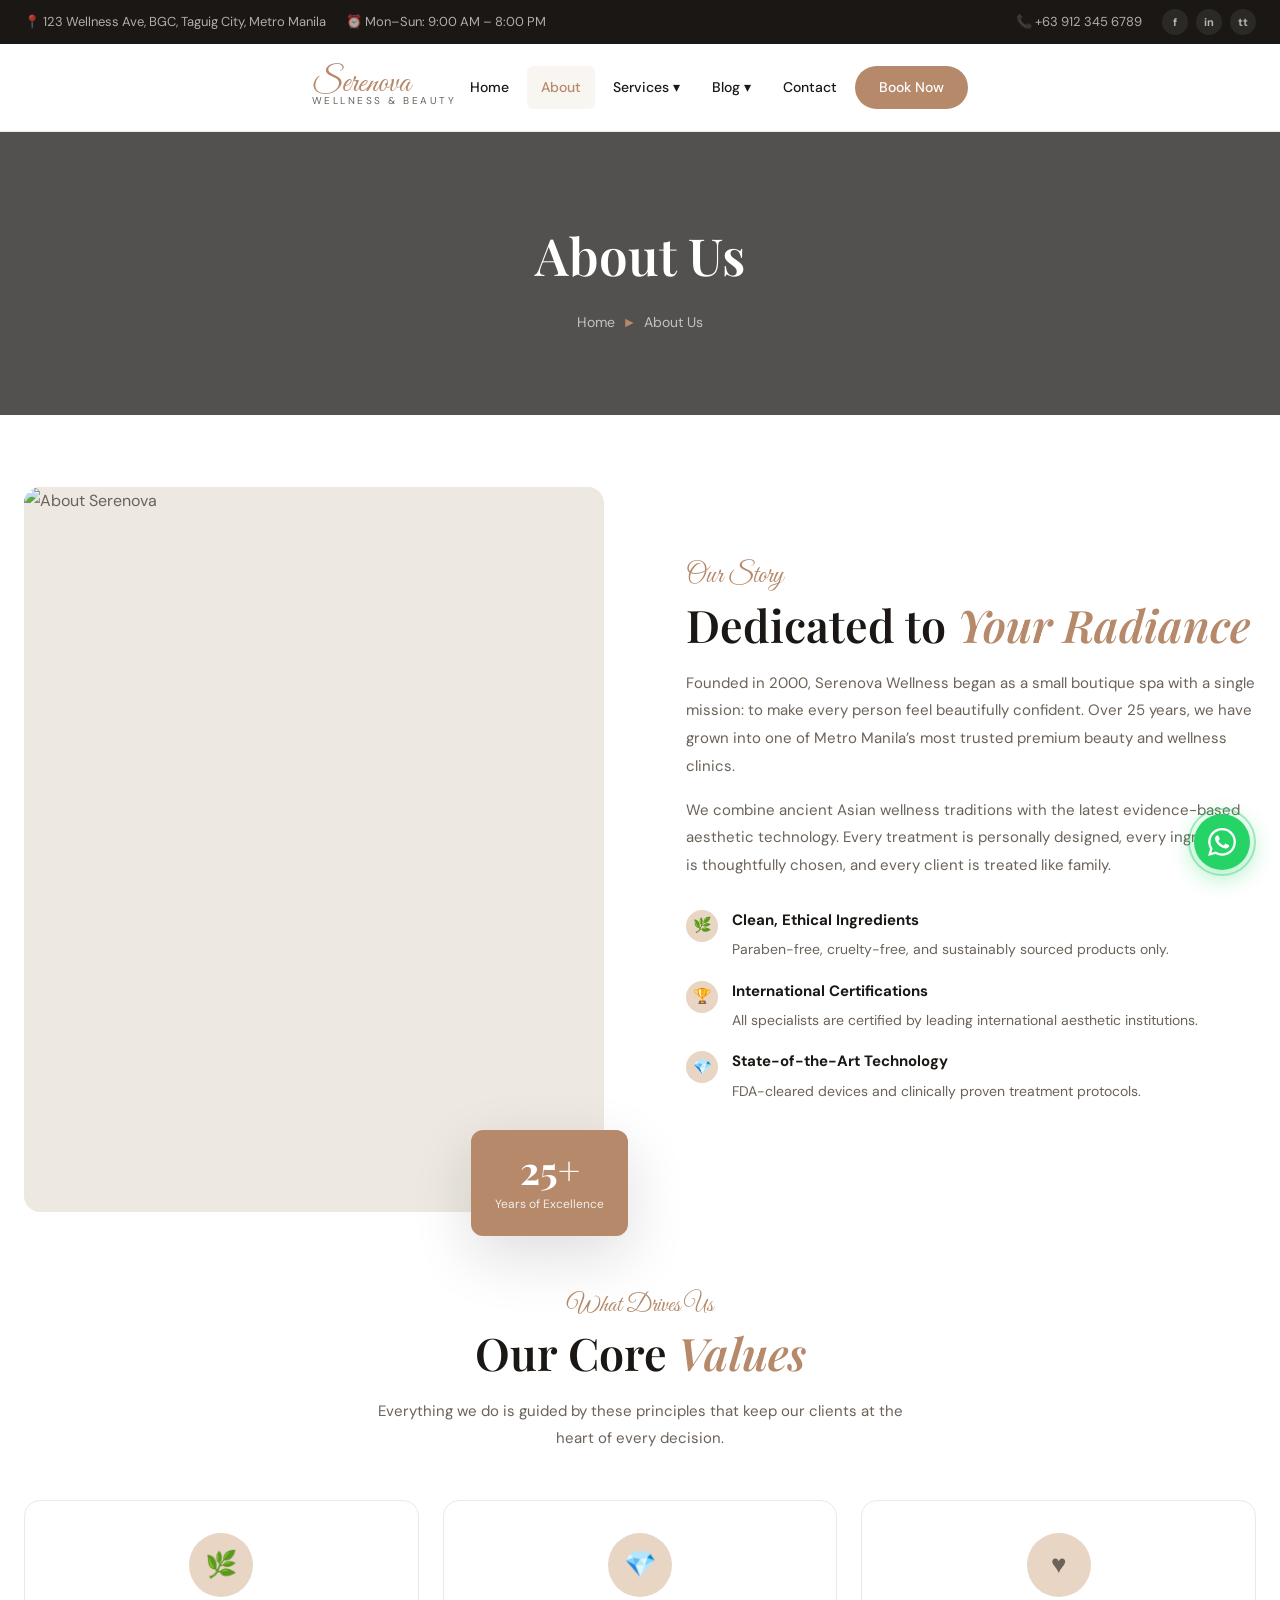
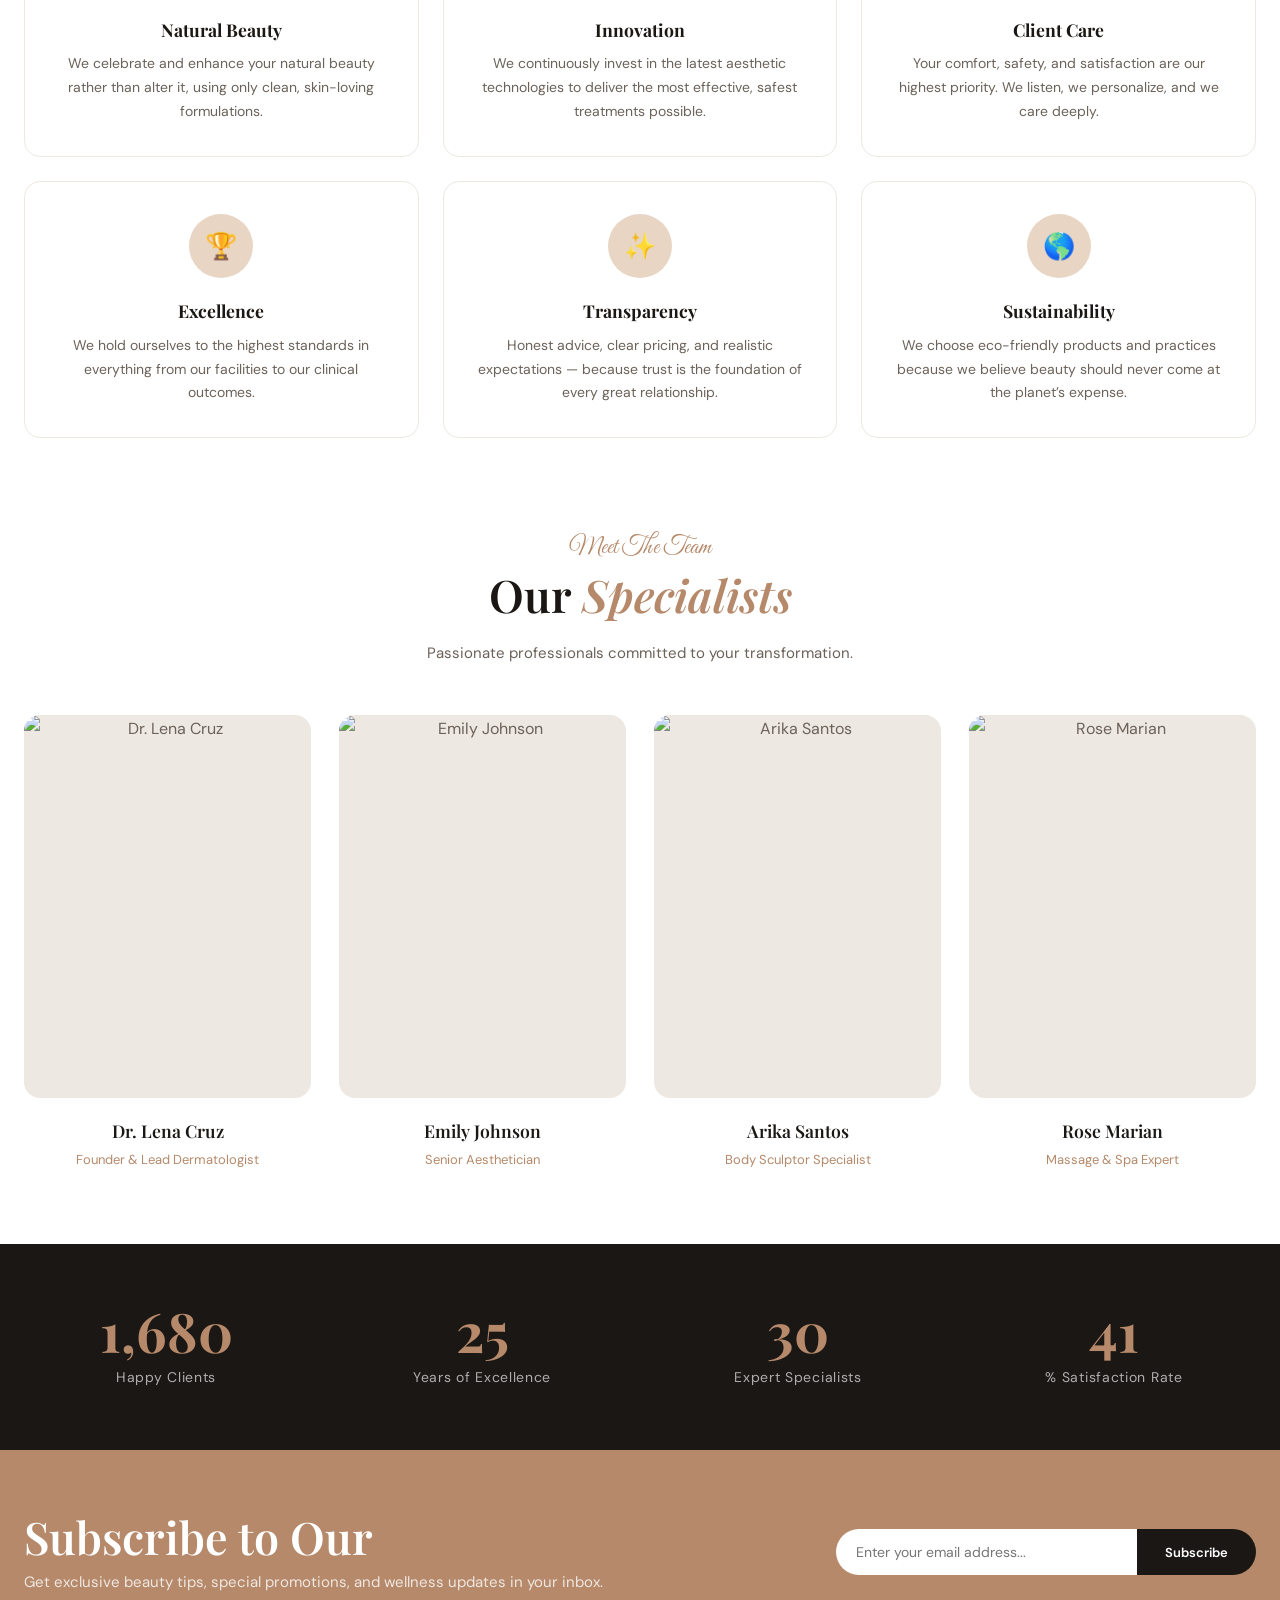
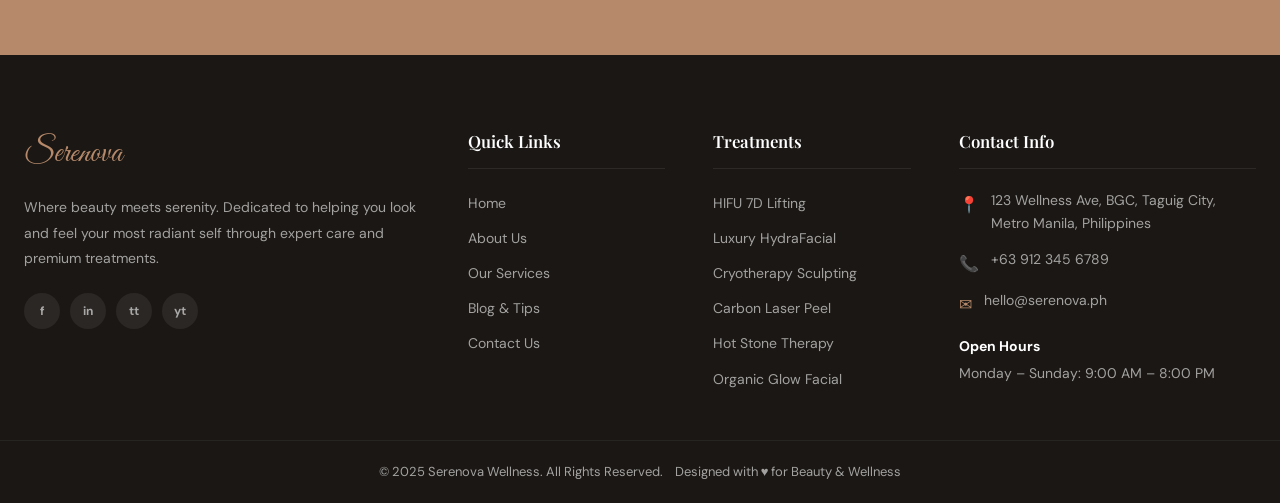
==== about.html @ 09bc7b09 "Initial website upload" ====
<!DOCTYPE html>
<html lang="en">
<head>
  <meta charset="UTF-8" />
  <meta name="viewport" content="width=device-width, initial-scale=1.0" />
  <title>About Us &mdash; Serenova Wellness</title>
  <link rel="stylesheet" href="style.css" />
</head>
<body>

  <!-- TOP BAR -->
  <div class="top-bar">
    <div class="container">
      <div class="top-bar-left">
        <span>&#128205; 123 Wellness Ave, BGC, Taguig City, Metro Manila</span>
        <span>&#9200; Mon&ndash;Sun: 9:00 AM &ndash; 8:00 PM</span>
      </div>
      <div class="top-bar-right">
        <a href="tel:+639123456789">&#128222; +63 912 345 6789</a>
        <div class="top-bar-social">
          <a href="#" aria-label="Facebook">f</a>
          <a href="#" aria-label="Instagram">in</a>
          <a href="#" aria-label="TikTok">tt</a>
        </div>
      </div>
    </div>
  </div>

  <!-- NAVBAR -->
  <nav class="navbar" id="navbar">
    <div class="container">
      <div class="nav-inner">
        <a href="index.html" class="nav-logo">
          <span class="logo-script">Serenova</span>
          <span class="logo-sub">Wellness &amp; Beauty</span>
        </a>
        <ul class="nav-menu" id="navMenu">
          <li class="nav-item"><a href="index.html" class="nav-link">Home</a></li>
          <li class="nav-item"><a href="about.html" class="nav-link active">About</a></li>
          <li class="nav-item">
            <a href="services.html" class="nav-link">Services &#9662;</a>
            <div class="dropdown">
              <a href="services.html">All Services</a>
              <a href="service-details.html">Service Detail</a>
            </div>
          </li>
          <li class="nav-item">
            <a href="blog.html" class="nav-link">Blog &#9662;</a>
            <div class="dropdown">
              <a href="blog.html">Blog Listing</a>
              <a href="blog-details.html">Blog Detail</a>
            </div>
          </li>
          <li class="nav-item"><a href="contact.html" class="nav-link">Contact</a></li>
          <li class="nav-item"><a href="contact.html" class="nav-link nav-book">Book Now</a></li>
        </ul>
        <button class="nav-toggle" id="navToggle" aria-label="Toggle menu">
          <span></span><span></span><span></span>
        </button>
      </div>
    </div>
  </nav>

  <!-- PAGE HERO -->
  <section class="page-hero">
    <div class="page-hero-bg" style="background-image:url('https://images.unsplash.com/photo-1600334089648-b0d9d3028eb2?w=1600&q=80&fit=crop')"></div>
    <div class="page-hero-overlay"></div>
    <div class="container">
      <div class="page-hero-content">
        <h1>About Us</h1>
        <nav class="breadcrumb" aria-label="breadcrumb">
          <a href="index.html">Home</a>
          <span class="sep">&#9658;</span>
          <span>About Us</span>
        </nav>
      </div>
    </div>
  </section>
  <section class="about-page">
    <div class="container">
      <!-- Intro Grid -->
      <div class="about-page-grid reveal">
        <div class="about-img-wrap reveal-left">
          <div class="about-img-main">
            <img src="https://images.unsplash.com/photo-1616394584738-fc6e612e71b9?w=700&q=85&fit=crop" alt="About Serenova" loading="lazy" />
          </div>
          <div class="about-badge"><span class="num">25+</span><span class="lbl">Years of Excellence</span></div>
        </div>
        <div class="about-text reveal-right">
          <span class="tag">Our Story</span>
          <h2 class="section-title">Dedicated to <em>Your Radiance</em></h2>
          <p style="font-size:15px;color:var(--mid);line-height:1.85;margin-bottom:16px;">Founded in 2000, Serenova Wellness began as a small boutique spa with a single mission: to make every person feel beautifully confident. Over 25 years, we have grown into one of Metro Manila&rsquo;s most trusted premium beauty and wellness clinics.</p>
          <p style="font-size:15px;color:var(--mid);line-height:1.85;margin-bottom:28px;">We combine ancient Asian wellness traditions with the latest evidence-based aesthetic technology. Every treatment is personally designed, every ingredient is thoughtfully chosen, and every client is treated like family.</p>
          <div class="about-features">
            <div class="about-feat"><div class="feat-dot">&#127807;</div><div class="feat-text"><strong>Clean, Ethical Ingredients</strong><span>Paraben-free, cruelty-free, and sustainably sourced products only.</span></div></div>
            <div class="about-feat"><div class="feat-dot">&#127942;</div><div class="feat-text"><strong>International Certifications</strong><span>All specialists are certified by leading international aesthetic institutions.</span></div></div>
            <div class="about-feat"><div class="feat-dot">&#128142;</div><div class="feat-text"><strong>State-of-the-Art Technology</strong><span>FDA-cleared devices and clinically proven treatment protocols.</span></div></div>
          </div>
        </div>
      </div>

      <!-- Values Section -->
      <div style="margin-top:80px;" class="text-center reveal">
        <span class="tag">What Drives Us</span>
        <h2 class="section-title">Our Core <em>Values</em></h2>
        <p class="section-sub" style="margin:0 auto 48px;">Everything we do is guided by these principles that keep our clients at the heart of every decision.</p>
      </div>
      <div class="value-grid">
        <div class="value-card reveal delay-1">
          <div class="value-icon-wrap">&#127807;</div>
          <h3>Natural Beauty</h3>
          <p>We celebrate and enhance your natural beauty rather than alter it, using only clean, skin-loving formulations.</p>
        </div>
        <div class="value-card reveal delay-2">
          <div class="value-icon-wrap">&#128142;</div>
          <h3>Innovation</h3>
          <p>We continuously invest in the latest aesthetic technologies to deliver the most effective, safest treatments possible.</p>
        </div>
        <div class="value-card reveal delay-3">
          <div class="value-icon-wrap">&#9829;</div>
          <h3>Client Care</h3>
          <p>Your comfort, safety, and satisfaction are our highest priority. We listen, we personalize, and we care deeply.</p>
        </div>
        <div class="value-card reveal delay-1">
          <div class="value-icon-wrap">&#127942;</div>
          <h3>Excellence</h3>
          <p>We hold ourselves to the highest standards in everything from our facilities to our clinical outcomes.</p>
        </div>
        <div class="value-card reveal delay-2">
          <div class="value-icon-wrap">&#10024;</div>
          <h3>Transparency</h3>
          <p>Honest advice, clear pricing, and realistic expectations &mdash; because trust is the foundation of every great relationship.</p>
        </div>
        <div class="value-card reveal delay-3">
          <div class="value-icon-wrap">&#127758;</div>
          <h3>Sustainability</h3>
          <p>We choose eco-friendly products and practices because we believe beauty should never come at the planet&rsquo;s expense.</p>
        </div>
      </div>

      <!-- Team -->
      <div style="margin-top:96px;" class="text-center reveal">
        <span class="tag">Meet The Team</span>
        <h2 class="section-title">Our <em>Specialists</em></h2>
        <p class="section-sub" style="margin:0 auto 48px;">Passionate professionals committed to your transformation.</p>
      </div>
      <div class="team-grid">
        <div class="team-card reveal delay-1">
          <div class="team-img"><img src="https://images.unsplash.com/photo-1559839734-2b71ea197ec2?w=400&q=80&fit=crop&crop=face" alt="Dr. Lena Cruz" loading="lazy" /><div class="team-social"><a href="#">f</a><a href="#">in</a><a href="#">ig</a></div></div>
          <div class="team-name">Dr. Lena Cruz</div><div class="team-role">Founder &amp; Lead Dermatologist</div>
        </div>
        <div class="team-card reveal delay-2">
          <div class="team-img"><img src="https://images.unsplash.com/photo-1614608682850-e0d6ed316d47?w=400&q=80&fit=crop&crop=face" alt="Emily Johnson" loading="lazy" /><div class="team-social"><a href="#">f</a><a href="#">in</a><a href="#">ig</a></div></div>
          <div class="team-name">Emily Johnson</div><div class="team-role">Senior Aesthetician</div>
        </div>
        <div class="team-card reveal delay-3">
          <div class="team-img"><img src="https://images.unsplash.com/photo-1573496359142-b8d87734a5a2?w=400&q=80&fit=crop&crop=face" alt="Arika Santos" loading="lazy" /><div class="team-social"><a href="#">f</a><a href="#">in</a><a href="#">ig</a></div></div>
          <div class="team-name">Arika Santos</div><div class="team-role">Body Sculptor Specialist</div>
        </div>
        <div class="team-card reveal delay-4">
          <div class="team-img"><img src="https://images.unsplash.com/photo-1607746882042-944635dfe10e?w=400&q=80&fit=crop&crop=face" alt="Rose Marian" loading="lazy" /><div class="team-social"><a href="#">f</a><a href="#">in</a><a href="#">ig</a></div></div>
          <div class="team-name">Rose Marian</div><div class="team-role">Massage &amp; Spa Expert</div>
        </div>
      </div>
    </div>
  </section>

  <!-- STATS -->
  <section class="stats-section">
    <div class="container">
      <div class="stats-grid">
        <div class="stat-item reveal delay-1"><div class="stat-num" data-target="5000">0</div><div class="stat-label">Happy Clients</div></div>
        <div class="stat-item reveal delay-2"><div class="stat-num" data-target="25">0</div><div class="stat-label">Years of Excellence</div></div>
        <div class="stat-item reveal delay-3"><div class="stat-num" data-target="30">0</div><div class="stat-label">Expert Specialists</div></div>
        <div class="stat-item reveal delay-4"><div class="stat-num" data-target="98">0</div><div class="stat-label">% Satisfaction Rate</div></div>
      </div>
    </div>
  </section>

  <!-- NEWSLETTER -->
  <section class="newsletter-section">
    <div class="container">
      <div class="newsletter-inner">
        <div class="newsletter-text reveal-left">
          <h2 class="section-title">Subscribe to Our <em>Newsletter</em></h2>
          <p>Get exclusive beauty tips, special promotions, and wellness updates in your inbox.</p>
        </div>
        <form class="newsletter-form" onsubmit="event.preventDefault();this.innerHTML='<p style=color:#fff;font-weight:600>&#10003; Thank you for subscribing!</p>'">
          <input type="email" placeholder="Enter your email address..." required />
          <button type="submit">Subscribe</button>
        </form>
      </div>
    </div>
  </section>

  <!-- FOOTER -->
  <footer class="footer">
    <div class="footer-top">
      <div class="container">
        <div class="footer-grid">
          <div class="footer-brand">
            <span class="logo-script">Serenova</span>
            <p>Where beauty meets serenity. Dedicated to helping you look and feel your most radiant self through expert care and premium treatments.</p>
            <div class="footer-social">
              <a href="#" aria-label="Facebook">f</a>
              <a href="#" aria-label="Instagram">in</a>
              <a href="#" aria-label="TikTok">tt</a>
              <a href="#" aria-label="YouTube">yt</a>
            </div>
          </div>
          <div class="footer-col">
            <h4>Quick Links</h4>
            <ul class="footer-links">
              <li><a href="index.html">Home</a></li>
              <li><a href="about.html">About Us</a></li>
              <li><a href="services.html">Our Services</a></li>
              <li><a href="blog.html">Blog &amp; Tips</a></li>
              <li><a href="contact.html">Contact Us</a></li>
            </ul>
          </div>
          <div class="footer-col">
            <h4>Treatments</h4>
            <ul class="footer-links">
              <li><a href="service-details.html">HIFU 7D Lifting</a></li>
              <li><a href="service-details.html">Luxury HydraFacial</a></li>
              <li><a href="service-details.html">Cryotherapy Sculpting</a></li>
              <li><a href="service-details.html">Carbon Laser Peel</a></li>
              <li><a href="service-details.html">Hot Stone Therapy</a></li>
              <li><a href="service-details.html">Organic Glow Facial</a></li>
            </ul>
          </div>
          <div class="footer-col">
            <h4>Contact Info</h4>
            <div class="footer-contact">
              <div class="footer-contact-item">
                <span class="footer-contact-icon">&#128205;</span>
                <span>123 Wellness Ave, BGC, Taguig City, Metro Manila, Philippines</span>
              </div>
              <div class="footer-contact-item">
                <span class="footer-contact-icon">&#128222;</span>
                <a href="tel:+639123456789">+63 912 345 6789</a>
              </div>
              <div class="footer-contact-item">
                <span class="footer-contact-icon">&#9993;</span>
                <a href="mailto:hello@serenova.ph">hello@serenova.ph</a>
              </div>
            </div>
            <div class="footer-hours">
              <strong>Open Hours</strong>
              Monday &ndash; Sunday: 9:00 AM &ndash; 8:00 PM
            </div>
          </div>
        </div>
      </div>
    </div>
    <div class="footer-bottom">
      <div class="container" style="display:flex;align-items:center;justify-content:space-between;flex-wrap:wrap;gap:12px;">
        <span>&copy; 2025 Serenova Wellness. All Rights Reserved.</span>
        <span>Designed with &#9829; for Beauty &amp; Wellness</span>
      </div>
    </div>
  </footer>

  <!-- WHATSAPP FLOATING BUTTON -->
  <a href="https://wa.me/639123456789?text=Hi!%20I'd%20like%20to%20book%20a%20consultation%20at%20Serenova%20Wellness." class="wa-float" target="_blank" rel="noopener noreferrer" aria-label="Chat on WhatsApp">
    <svg viewBox="0 0 24 24" xmlns="http://www.w3.org/2000/svg">
      <path d="M17.472 14.382c-.297-.149-1.758-.867-2.03-.967-.273-.099-.471-.148-.67.15-.197.297-.767.966-.94 1.164-.173.199-.347.223-.644.075-.297-.15-1.255-.463-2.39-1.475-.883-.788-1.48-1.761-1.653-2.059-.173-.297-.018-.458.13-.606.134-.133.298-.347.446-.52.149-.174.198-.298.298-.497.099-.198.05-.371-.025-.52-.075-.149-.669-1.612-.916-2.207-.242-.579-.487-.5-.669-.51-.173-.008-.371-.01-.57-.01-.198 0-.52.074-.792.372-.272.297-1.04 1.016-1.04 2.479 0 1.462 1.065 2.875 1.213 3.074.149.198 2.096 3.2 5.077 4.487.709.306 1.262.489 1.694.625.712.227 1.36.195 1.871.118.571-.085 1.758-.719 2.006-1.413.248-.694.248-1.289.173-1.413-.074-.124-.272-.198-.57-.347m-5.421 7.403h-.004a9.87 9.87 0 01-5.031-1.378l-.361-.214-3.741.982.998-3.648-.235-.374a9.86 9.86 0 01-1.51-5.26c.001-5.45 4.436-9.884 9.888-9.884 2.64 0 5.122 1.03 6.988 2.898a9.825 9.825 0 012.893 6.994c-.003 5.45-4.437 9.884-9.885 9.884m8.413-18.297A11.815 11.815 0 0012.05 0C5.495 0 .16 5.335.157 11.892c0 2.096.547 4.142 1.588 5.945L.057 24l6.305-1.654a11.882 11.882 0 005.683 1.448h.005c6.554 0 11.89-5.335 11.893-11.893a11.821 11.821 0 00-3.48-8.413z"/>
    </svg>
    <span class="wa-tooltip">Chat on WhatsApp!</span>
  </a>

  <script src="script.js"></script>
</body>
</html>
---- style.css ----
/* ================================================================
   SERENOVA WELLNESS — Main Stylesheet
   style.css | All Pages
   ================================================================ */

/* ---- Google Fonts ---- */
@import url('https://fonts.googleapis.com/css2?family=Playfair+Display:ital,wght@0,400;0,500;0,600;0,700;1,400;1,500&family=DM+Sans:wght@300;400;500;600&family=Great+Vibes&display=swap');

/* ================================================================
   CSS CUSTOM PROPERTIES
   ================================================================ */
:root {
  --primary:      #b5896a;
  --primary-dark: #9a6e51;
  --primary-light:#e8d5c4;
  --accent:       #7c9e8a;
  --accent-light: #d2e4da;
  --dark:         #1a1714;
  --dark-2:       #2e2824;
  --mid:          #6b6259;
  --light:        #f9f6f2;
  --white:        #ffffff;
  --border:       #ede8e2;
  --font-display: 'Playfair Display', Georgia, serif;
  --font-script:  'Great Vibes', cursive;
  --font-body:    'DM Sans', sans-serif;
  --transition:   0.38s cubic-bezier(0.4,0,0.2,1);
  --shadow-sm:    0 2px 12px rgba(26,23,20,0.07);
  --shadow-md:    0 8px 32px rgba(26,23,20,0.10);
  --shadow-lg:    0 20px 60px rgba(26,23,20,0.14);
  --radius:       10px;
  --container:    1300px;
  --nav-h:        88px;
}

/* ================================================================ RESET */
*, *::before, *::after { box-sizing: border-box; margin: 0; padding: 0; }
html { scroll-behavior: smooth; font-size: 16px; -webkit-font-smoothing: antialiased; }
body { font-family: var(--font-body); background: var(--white); color: var(--mid); line-height: 1.7; overflow-x: hidden; }
img  { max-width: 100%; height: auto; display: block; }
a    { color: inherit; text-decoration: none; }
ul   { list-style: none; }
button { cursor: pointer; border: none; background: none; font-family: inherit; }
input, textarea, select { font-family: inherit; }

/* ================================================================ UTILITIES */
.container { max-width: var(--container); margin: 0 auto; padding: 0 24px; }
.section    { padding: 96px 0; }
.text-center { text-align: center; }
.text-center .section-sub { margin: 0 auto; }

.tag { display: inline-block; font-family: var(--font-script); font-size: 1.5rem; color: var(--primary); margin-bottom: 8px; line-height: 1; }
.section-title { font-family: var(--font-display); font-size: clamp(1.9rem, 3.5vw, 2.8rem); font-weight: 600; color: var(--dark); line-height: 1.2; margin-bottom: 18px; }
.section-title em { font-style: italic; color: var(--primary); }
.section-sub { font-size: 15px; color: var(--mid); max-width: 540px; line-height: 1.8; }

/* ================================================================ BUTTONS */
.btn { display: inline-flex; align-items: center; gap: 8px; padding: 13px 32px; font-size: 13px; font-weight: 500; letter-spacing: 0.06em; border-radius: 40px; transition: var(--transition); cursor: pointer; white-space: nowrap; border: 2px solid transparent; }
.btn-primary { background: var(--primary); color: var(--white); border-color: var(--primary); }
.btn-primary:hover { background: var(--primary-dark); border-color: var(--primary-dark); transform: translateY(-2px); box-shadow: 0 8px 24px rgba(181,137,106,0.35); }
.btn-outline { background: transparent; color: var(--white); border-color: rgba(255,255,255,0.6); }
.btn-outline:hover { background: rgba(255,255,255,0.15); border-color: var(--white); }
.btn-dark { background: var(--dark); color: var(--white); border-color: var(--dark); }
.btn-dark:hover { background: var(--dark-2); transform: translateY(-2px); box-shadow: var(--shadow-md); }
.btn-accent { background: var(--accent); color: var(--white); border-color: var(--accent); }
.btn-accent:hover { background: #678379; border-color: #678379; transform: translateY(-2px); }
.btn .arrow { font-size: 18px; transition: transform var(--transition); }
.btn:hover .arrow { transform: translateX(4px); }

/* ================================================================ SCROLL REVEAL */
.reveal { opacity: 0; transform: translateY(36px); transition: opacity 0.75s ease, transform 0.75s ease; }
.reveal.visible { opacity: 1; transform: none; }
.reveal-left  { opacity: 0; transform: translateX(-40px); transition: opacity 0.75s ease, transform 0.75s ease; }
.reveal-right { opacity: 0; transform: translateX(40px);  transition: opacity 0.75s ease, transform 0.75s ease; }
.reveal-left.visible, .reveal-right.visible { opacity: 1; transform: none; }
.delay-1 { transition-delay: 0.1s !important; }
.delay-2 { transition-delay: 0.2s !important; }
.delay-3 { transition-delay: 0.3s !important; }
.delay-4 { transition-delay: 0.4s !important; }
.delay-5 { transition-delay: 0.5s !important; }

/* ================================================================ TOP BAR */
.top-bar { background: var(--dark); color: rgba(255,255,255,0.65); font-size: 13px; padding: 9px 0; }
.top-bar .container { max-width: var(--container); margin:0 auto; display: flex; align-items: center; justify-content: space-between; gap: 16px; flex-wrap: wrap; }
.top-bar-left, .top-bar-right { display: flex; align-items: center; gap: 20px; }
.top-bar a { color: rgba(255,255,255,0.65); transition: color 0.2s; }
.top-bar a:hover { color: var(--primary); }
.top-bar-social { display: flex; gap: 8px; }
.top-bar-social a { width: 26px; height: 26px; border-radius: 50%; background: rgba(255,255,255,0.08); display: flex; align-items: center; justify-content: center; font-size: 11px; font-weight: 700; transition: background var(--transition); }
.top-bar-social a:hover { background: var(--primary); color: #fff; }

/* ================================================================ NAVBAR */
.navbar { position: sticky; top: 0; z-index: 999; background: #fff; border-bottom: 1px solid var(--border); height: var(--nav-h); display: flex; align-items: center; transition: box-shadow var(--transition); }
.navbar.scrolled { box-shadow: var(--shadow-md); }
.navbar .container { max-width: var(--container); margin:0 auto; }
.nav-inner { display: flex; align-items: center; justify-content: space-between; width: 100%; }
.nav-logo { display: flex; flex-direction: column; line-height: 1; }
.nav-logo .logo-script { font-family: var(--font-script); font-size: 2rem; color: var(--primary); }
.nav-logo .logo-sub { font-size: 10px; letter-spacing: 0.25em; text-transform: uppercase; color: var(--mid); margin-top: -4px; }
.nav-menu { display: flex; align-items: center; gap: 4px; }
.nav-item { position: relative; }
.nav-link { display: block; padding: 10px 14px; font-size: 14px; font-weight: 500; color: var(--dark); border-radius: 6px; transition: color var(--transition), background var(--transition); white-space: nowrap; }
.nav-link:hover, .nav-link.active { color: var(--primary); background: var(--light); }
.nav-item:hover .dropdown { opacity: 1; visibility: visible; transform: translateY(0); }
.dropdown { position: absolute; top: calc(100% + 8px); left: 0; background: var(--white); border: 1px solid var(--border); border-radius: var(--radius); box-shadow: var(--shadow-lg); min-width: 180px; padding: 8px 0; opacity: 0; visibility: hidden; transform: translateY(12px); transition: var(--transition); z-index: 100; }
.dropdown a { display: block; padding: 9px 20px; font-size: 14px; color: var(--dark); transition: color var(--transition), padding var(--transition); }
.dropdown a:hover { color: var(--primary); padding-left: 26px; }
.nav-book { background: var(--primary) !important; color: var(--white) !important; border-radius: 40px !important; padding: 10px 24px !important; }
.nav-book:hover { background: var(--primary-dark) !important; }
.nav-toggle { display: none; flex-direction: column; gap: 5px; width: 28px; cursor: pointer; }
.nav-toggle span { display: block; height: 2px; background: var(--dark); border-radius: 2px; transition: var(--transition); }
.nav-toggle.open span:nth-child(1) { transform: rotate(45deg) translate(5px,5px); }
.nav-toggle.open span:nth-child(2) { opacity: 0; }
.nav-toggle.open span:nth-child(3) { transform: rotate(-45deg) translate(5px,-5px); }

/* ================================================================ HERO */
.hero { position: relative; overflow: hidden; min-height: 90vh; display: flex; align-items: center; padding: 60px 0; background: var(--light); }
.hero .hero-bg { position: absolute; inset: 0; pointer-events: none; z-index: 1; }
.hero .hero-bg::after { content: ''; position: absolute; inset: 0; background: radial-gradient(circle at center, rgba(255,255,255,0.2), transparent 60%); animation: heroBg 20s linear infinite; pointer-events: none; }
.hero .container { position: relative; z-index: 2; }

.hero-grid { display: grid; grid-template-columns: 1fr 1fr; gap: 80px; align-items: center; }
.hero-img-wrap { position: relative; display: flex; justify-content: center; }
.hero-img { width: 520px; height: 520px; border-radius: 50%; overflow: hidden; box-shadow: var(--shadow-lg); }
.hero-img img { width: 100%; height: 100%; object-fit: cover; transition: transform 0.7s ease; }
.hero-img:hover img { transform: scale(1.05); }
.hero-content { position: relative; z-index: 3; }
.hero-tag { font-family: var(--font-script); font-size: 1.8rem; color: var(--primary); display: block; margin-bottom: 12px; opacity: 0; animation: fadeUp 1s 0.4s forwards; }
.hero-title { font-family: var(--font-display); font-size: clamp(2.2rem, 5vw, 3.6rem); font-weight: 600; color: var(--dark); line-height: 1.1; margin-bottom: 22px; }
.hero-title em { font-style: italic; color: var(--primary); }
.hero-sub { font-size: 16px; color: var(--mid); margin-bottom: 40px; font-weight: 300; line-height: 1.8; opacity: 0; animation: fadeUp 1s 0.8s forwards; }
.hero-actions { display: flex; gap: 14px; flex-wrap: wrap; opacity: 0; animation: fadeUp 1s 1s forwards; }
@keyframes heroBg { 0%,100% { transform: scale(1) rotate(0deg); } 50% { transform: scale(1.05) rotate(180deg); } }
.hero-dots { display: none; }
.hero-dot { display: none; }
.hero-slide { display: none; }
.hero-overlay { display: none; }
.hero-strip { background: var(--dark); padding: 20px 0; }
.hero-strip .container { display: flex; align-items: center; justify-content: space-around; flex-wrap: wrap; gap: 16px; }
.strip-item { display: flex; align-items: center; gap: 12px; color: rgba(255,255,255,0.80); font-size: 14px; font-weight: 500; }
.strip-icon { width: 42px; height: 42px; border-radius: 50%; border: 1px solid rgba(255,255,255,0.2); display: flex; align-items: center; justify-content: center; font-size: 18px; flex-shrink: 0; }
@keyframes fadeUp { from { opacity: 0; transform: translateY(30px); } to { opacity: 1; transform: translateY(0); } }

/* Hero responsive and animations */
@media (max-width: 1024px) {
  .hero-grid { grid-template-columns: 1fr; gap: 40px; }
  .hero-img { width: 400px; height: 400px; }
}
@media (max-width: 768px) {
  .hero { min-height: auto; padding: 40px 0; }
  .hero-grid { grid-template-columns: 1fr; gap: 30px; }
  .hero-img { width: 300px; height: 300px; }
  .hero-title { font-size: clamp(1.8rem, 4vw, 2.4rem); }
  .hero-sub { font-size: 14px; }
}

/* ------------------------------------------------
   Section background subtle movement animation
   ------------------------------------------------ */
.section { position: relative; }
.section::before {
  content: '';
  position: absolute;
  inset: 0;
  background: radial-gradient(circle at 20% 20%, var(--accent-light) 0%, transparent 60%);
  opacity: 0.15;
  pointer-events: none;
  animation: bgMove 25s linear infinite;
  z-index: -1;
}
@keyframes bgMove {
  0%,100% { transform: translate(0,0); }
  50% { transform: translate(30px,40px); }
}

/* ------------------------------------------------
   HERO HEADLINES ANIMATION
   ------------------------------------------------ */
.hero-title span { display:inline-block; opacity:0; transform: translateY(20px); }
@keyframes slideUp { 0% { opacity:0; transform: translateY(20px); } 100% { opacity:1; transform: translateY(0); } }
.hero-title span.slide-in { animation: slideUp 0.6s ease forwards; }

/* ================================================================ CATEGORY STRIP */
.cat-strip { background: var(--light); border-bottom: 1px solid var(--border); }
.cat-strip .container { display: flex; align-items: stretch; justify-content: center; flex-wrap: wrap; }
.cat-item { display: flex; flex-direction: column; align-items: center; gap: 10px; padding: 28px 30px; border-right: 1px solid var(--border); text-align: center; transition: background var(--transition); cursor: pointer; flex: 1; min-width: 110px; }
.cat-item:last-child { border-right: none; }
.cat-item:hover { background: var(--white); }
.cat-item:hover .cat-icon { background: var(--primary); color: var(--white); }
.cat-icon { width: 56px; height: 56px; border-radius: 50%; background: var(--white); border: 1px solid var(--border); display: flex; align-items: center; justify-content: center; font-size: 22px; transition: var(--transition); }
.cat-label { font-size: 11px; font-weight: 600; letter-spacing: 0.08em; text-transform: uppercase; color: var(--dark); }

/* ================================================================ ABOUT */
/* old about section removed; replaced by feature-section further down */
.about-section { background: var(--white); }
.about-grid { display: grid; grid-template-columns: 1fr 1fr; gap: 72px; align-items: center; }
.about-img-wrap { position: relative; }
.about-img-main { border-radius: 16px; overflow: hidden; aspect-ratio: 4/5; }
.about-img-main img { width: 100%; height: 100%; object-fit: cover; transition: transform 0.7s ease; }
.about-img-main:hover img { transform: scale(1.04); }
.about-badge { position: absolute; bottom: -24px; right: -24px; background: var(--primary); color: var(--white); border-radius: 12px; padding: 20px 24px; text-align: center; box-shadow: var(--shadow-lg); }
.about-badge .num { font-family: var(--font-display); font-size: 2.4rem; font-weight: 700; line-height: 1; display: block; }
.about-badge .lbl { font-size: 12px; opacity: 0.85; margin-top: 4px; }
.about-text { padding-left: 10px; }
.about-text .tag { font-size: 1.7rem; }
.about-features { display: flex; flex-direction: column; gap: 16px; margin: 28px 0 32px; }
.about-feat { display: flex; align-items: flex-start; gap: 14px; }
.feat-dot { width: 32px; height: 32px; border-radius: 50%; background: var(--primary-light); color: var(--primary-dark); display: flex; align-items: center; justify-content: center; font-size: 15px; flex-shrink: 0; margin-top: 2px; }
.feat-text strong { display: block; font-size: 15px; color: var(--dark); margin-bottom: 2px; }
.feat-text span { font-size: 14px; }

/* ================================================================ FEATURE HIGHLIGHT (new section) */
.feature-section { position: relative; overflow: hidden; background: var(--light); }
.feature-bg { position: absolute; inset: 0; pointer-events: none; }
.anim-circle { position: absolute; border-radius: 50%; opacity: 0.25; animation: float 12s ease-in-out infinite; }
.anim-circle.c1 { width: 320px; height: 320px; background: var(--primary-light); top: 10%; left: -120px; animation-delay: 0s; }
.anim-circle.c2 { width: 240px; height: 240px; background: var(--accent-light); top: 50%; left: 75%; animation-delay: 3s; }
.anim-circle.c3 { width: 400px; height: 400px; background: var(--primary-light); top: 70%; left: 25%; animation-delay: 6s; }
@keyframes float { 0%,100% { transform: translate(0,0) scale(1); } 50% { transform: translate(25px,-35px) scale(1.25); } }

.feature-content { display: flex; align-items: center; gap: 80px; flex-wrap: wrap; position: relative; z-index: 2; }
.feature-img-wrap { flex: 1 1 480px; display: flex; justify-content: center; }
.feature-img { width: 480px; height: 480px; border-radius: 50%; overflow: hidden; }
.feature-img img { width: 100%; height: 100%; object-fit: cover; transition: transform 0.7s ease; }
.feature-img:hover img { transform: scale(1.04); }
.feature-text { flex: 1 1 540px; max-width: 540px; }
.feature-header { display: flex; align-items: center; gap: 16px; margin-bottom: 12px; }
.feature-header .years { background: var(--primary); color: var(--white); padding: 4px 14px; border-radius: 20px; font-size: 13px; }
.feature-text h2 { margin-bottom: 20px; position: relative; }
.feature-text h2::before { content: 'A'; position: absolute; top: -40px; left: -50px; font-size: 14rem; color: rgba(26,23,20,0.05); z-index: -1; }
.feature-text .section-sub { margin-bottom: 28px; }
@media (max-width: 768px) {
  .feature-content { flex-direction: column; gap: 40px; }
  .feature-img { width: 320px; height: 320px; }
  .feature-text h2::before { font-size: 10rem; top: -20px; left: -30px; }
}

/* ================================================================ SERVICES GRID */
.services-section { background: var(--light); }
.services-grid { display: grid; grid-template-columns: repeat(3, 1fr); gap: 28px; margin-top: 48px; }
.service-card { background: var(--white); border-radius: 16px; overflow: hidden; box-shadow: var(--shadow-sm); transition: transform var(--transition), box-shadow var(--transition); }
.service-card:hover { transform: translateY(-8px); box-shadow: var(--shadow-lg); }
.service-img { height: 240px; overflow: hidden; position: relative; }
.service-img img { width: 100%; height: 100%; object-fit: cover; transition: transform 0.7s ease; }
.service-card:hover .service-img img { transform: scale(1.08); }
.service-cat { position: absolute; top: 16px; left: 16px; background: var(--primary); color: #fff; font-size: 11px; font-weight: 600; letter-spacing: 0.1em; text-transform: uppercase; padding: 4px 12px; border-radius: 20px; }
.service-body { padding: 24px 26px 28px; }
.service-body h3 { font-family: var(--font-display); font-size: 1.2rem; font-weight: 600; color: var(--dark); margin-bottom: 10px; transition: color var(--transition); }
.service-card:hover .service-body h3 { color: var(--primary); }
.service-body p { font-size: 14px; line-height: 1.7; margin-bottom: 16px; }
.service-link { font-size: 13px; font-weight: 600; color: var(--primary); display: inline-flex; align-items: center; gap: 6px; transition: gap var(--transition); }
.service-card:hover .service-link { gap: 10px; }

/* ================================================================ STATS */
.stats-section { background: var(--dark); padding: 60px 0; }
.stats-grid { display: grid; grid-template-columns: repeat(4, 1fr); gap: 32px; text-align: center; }
.stat-item { color: var(--white); }
.stat-num { font-family: var(--font-display); font-size: clamp(2.4rem, 5vw, 3.4rem); font-weight: 700; color: var(--primary); line-height: 1; margin-bottom: 8px; }
.stat-label { font-size: 14px; opacity: 0.65; letter-spacing: 0.05em; }

/* ================================================================ PRICING */
.pricing-section { background: var(--white); }
.pricing-grid { display: grid; grid-template-columns: repeat(3, 1fr); gap: 28px; margin-top: 48px; }
.price-card { border: 1px solid var(--border); border-radius: 20px; padding: 40px 36px 44px; text-align: center; transition: var(--transition); position: relative; overflow: hidden; }
.price-card::before { content: ''; position: absolute; top: 0; left: 0; right: 0; height: 4px; background: var(--primary-light); transition: var(--transition); }
.price-card:hover { transform: translateY(-6px); box-shadow: var(--shadow-lg); border-color: transparent; }
.price-card:hover::before { background: var(--primary); }
.price-card.featured { background: var(--dark); border-color: var(--dark); color: var(--white); }
.price-card.featured::before { background: var(--primary); }
.price-badge { position: absolute; top: 20px; right: 20px; background: var(--primary); color: #fff; font-size: 11px; font-weight: 600; letter-spacing: 0.08em; padding: 4px 10px; border-radius: 20px; }
.price-name { font-family: var(--font-script); font-size: 1.6rem; color: var(--primary); margin-bottom: 4px; }
.price-title { font-family: var(--font-display); font-size: 1.4rem; color: var(--dark); margin-bottom: 20px; }
.price-card.featured .price-title { color: var(--white); }
.price-amount { margin-bottom: 28px; }
.price-amount .currency { font-size: 1.2rem; color: var(--primary); vertical-align: top; margin-top: 8px; display: inline-block; }
.price-amount .amount { font-family: var(--font-display); font-size: 3.2rem; font-weight: 700; color: var(--dark); line-height: 1; }
.price-card.featured .price-amount .amount { color: var(--white); }
.price-amount .period { font-size: 13px; display: block; color: var(--mid); }
.price-features { text-align: left; margin-bottom: 32px; display: flex; flex-direction: column; gap: 10px; }
.price-features li { font-size: 14px; display: flex; align-items: center; gap: 10px; }
.price-features li::before { content: '✓'; color: var(--accent); font-weight: 700; }
.price-card.featured .price-features li { color: rgba(255,255,255,0.75); }

/* ================================================================ TESTIMONIALS */
.testi-section { background: var(--light); overflow: hidden; }
.testi-header { margin-bottom: 48px; }
.testi-track-wrap { overflow: hidden; }
.testi-track { display: flex; gap: 28px; transition: transform 0.6s cubic-bezier(0.4,0,0.2,1); }
.testi-card { min-width: calc(50% - 14px); background: var(--white); border-radius: 20px; padding: 40px; box-shadow: var(--shadow-sm); flex-shrink: 0; position: relative; }
.testi-quote { position: absolute; top: 24px; right: 28px; font-family: var(--font-display); font-size: 6rem; line-height: 1; color: var(--primary-light); font-style: italic; }
.testi-stars { color: #f5b944; font-size: 15px; letter-spacing: 3px; margin-bottom: 16px; }
.testi-text { font-family: var(--font-display); font-size: 1.05rem; font-style: italic; font-weight: 400; color: var(--dark-2); line-height: 1.75; margin-bottom: 28px; }
.testi-author { display: flex; align-items: center; gap: 14px; }
.testi-avatar { width: 52px; height: 52px; border-radius: 50%; overflow: hidden; flex-shrink: 0; border: 3px solid var(--primary-light); }
.testi-avatar img { width: 100%; height: 100%; object-fit: cover; }
.testi-name { font-weight: 600; font-size: 15px; color: var(--dark); display: block; }
.testi-role { font-size: 13px; color: var(--primary); }
.testi-controls { display: flex; align-items: center; gap: 12px; margin-top: 32px; }
.testi-btn { width: 44px; height: 44px; border-radius: 50%; border: 1.5px solid var(--border); display: flex; align-items: center; justify-content: center; font-size: 18px; color: var(--mid); transition: var(--transition); }
.testi-btn:hover { background: var(--primary); border-color: var(--primary); color: #fff; }

/* ================================================================ TEAM */
.team-section { background: var(--white); }
.team-grid { display: grid; grid-template-columns: repeat(4, 1fr); gap: 28px; margin-top: 48px; }
.team-card { text-align: center; }
.team-img { border-radius: 16px; overflow: hidden; aspect-ratio: 3/4; margin-bottom: 18px; position: relative; }
.team-img img { width: 100%; height: 100%; object-fit: cover; transition: transform 0.6s ease; }
.team-card:hover .team-img img { transform: scale(1.05); }
.team-social { position: absolute; inset: 0; background: rgba(26,23,20,0.55); display: flex; align-items: center; justify-content: center; gap: 10px; opacity: 0; transition: opacity var(--transition); }
.team-card:hover .team-social { opacity: 1; }
.team-social a { width: 36px; height: 36px; border-radius: 50%; background: var(--white); color: var(--dark); display: flex; align-items: center; justify-content: center; font-size: 12px; font-weight: 700; transition: background var(--transition), color var(--transition); }
.team-social a:hover { background: var(--primary); color: #fff; }
.team-name { font-family: var(--font-display); font-size: 1.1rem; font-weight: 600; color: var(--dark); margin-bottom: 4px; }
.team-role { font-size: 13px; color: var(--primary); }

/* ================================================================ APPOINTMENT CTA */
.appt-section { position: relative; overflow: hidden; }
.appt-bg { position: absolute; inset: 0; background-size: cover; background-position: center; }
.appt-overlay { position: absolute; inset: 0; background: linear-gradient(135deg, rgba(26,23,20,0.88) 0%, rgba(124,158,138,0.55) 100%); }
.appt-content { position: relative; z-index: 2; padding: 96px 0; }
.appt-grid { display: grid; grid-template-columns: 1fr 1fr; gap: 80px; align-items: center; }
.appt-left .tag { color: var(--primary-light); font-size: 1.7rem; }
.appt-left .section-title { color: var(--white); }
.appt-left p { color: rgba(255,255,255,0.75); margin-bottom: 32px; }
.appt-info { display: flex; flex-direction: column; gap: 14px; margin-bottom: 32px; }
.appt-info-item { display: flex; align-items: center; gap: 12px; color: rgba(255,255,255,0.85); font-size: 14px; }
.appt-info-icon { font-size: 20px; }
.appt-form { background: rgba(255,255,255,0.07); backdrop-filter: blur(12px); border: 1px solid rgba(255,255,255,0.15); border-radius: 20px; padding: 40px; }
.appt-form h3 { font-family: var(--font-display); font-size: 1.5rem; color: var(--white); margin-bottom: 24px; text-align: center; }
.form-group { margin-bottom: 16px; }
.form-row { display: grid; grid-template-columns: 1fr 1fr; gap: 16px; }
.form-control { width: 100%; background: rgba(255,255,255,0.10); border: 1px solid rgba(255,255,255,0.2); border-radius: 8px; padding: 13px 16px; color: var(--white); font-size: 14px; outline: none; transition: border-color var(--transition); }
.form-control::placeholder { color: rgba(255,255,255,0.40); }
.form-control option { background: var(--dark); }
.form-control:focus { border-color: var(--primary); }

/* ================================================================ GALLERY */
.gallery-section { background: var(--light); }
.gallery-grid { display: grid; grid-template-columns: repeat(4, 1fr); grid-template-rows: repeat(2, 200px); gap: 12px; margin-top: 48px; }
.gallery-item { overflow: hidden; border-radius: 12px; position: relative; cursor: pointer; }
.gallery-item:nth-child(1) { grid-column: span 2; grid-row: span 2; }
.gallery-img { width: 100%; height: 100%; object-fit: cover; transition: transform 0.6s ease; }
.gallery-item:hover .gallery-img { transform: scale(1.08); }
.gallery-overlay { position: absolute; inset: 0; background: rgba(26,23,20,0.55); display: flex; flex-direction: column; align-items: flex-end; justify-content: flex-end; padding: 18px; opacity: 0; transition: opacity var(--transition); }
.gallery-item:hover .gallery-overlay { opacity: 1; }
.gallery-cat { font-size: 11px; font-weight: 600; letter-spacing: 0.1em; text-transform: uppercase; color: var(--primary-light); }
.gallery-title { font-family: var(--font-display); font-size: 1rem; color: var(--white); font-style: italic; }

/* ================================================================ BLOG PREVIEW */
.blog-section { background: var(--white); }
.blog-grid { display: grid; grid-template-columns: repeat(3, 1fr); gap: 28px; margin-top: 48px; }
.blog-card { border-radius: 16px; overflow: hidden; border: 1px solid var(--border); transition: transform var(--transition), box-shadow var(--transition); }
.blog-card:hover { transform: translateY(-6px); box-shadow: var(--shadow-lg); border-color: transparent; }
.blog-img { height: 220px; overflow: hidden; }
.blog-img img { width: 100%; height: 100%; object-fit: cover; transition: transform 0.7s ease; }
.blog-card:hover .blog-img img { transform: scale(1.06); }
.blog-body { padding: 24px; }
.blog-meta { display: flex; align-items: center; gap: 14px; margin-bottom: 12px; flex-wrap: wrap; }
.blog-cat { font-size: 11px; font-weight: 600; letter-spacing: 0.1em; text-transform: uppercase; color: var(--primary); background: var(--primary-light); padding: 3px 10px; border-radius: 20px; }
.blog-date { font-size: 12px; color: var(--mid); }
.blog-body h3 { font-family: var(--font-display); font-size: 1.1rem; font-weight: 600; color: var(--dark); line-height: 1.4; margin-bottom: 10px; transition: color var(--transition); }
.blog-card:hover .blog-body h3 { color: var(--primary); }
.blog-body p { font-size: 14px; color: var(--mid); line-height: 1.7; margin-bottom: 16px; }
.blog-footer { display: flex; align-items: center; justify-content: space-between; padding-top: 14px; border-top: 1px solid var(--border); }
.blog-author { font-size: 13px; font-weight: 500; color: var(--dark); }
.read-more { font-size: 13px; font-weight: 600; color: var(--primary); display: inline-flex; align-items: center; gap: 5px; transition: gap var(--transition); }
.blog-card:hover .read-more { gap: 9px; }

/* ================================================================ INSTAGRAM / BRANDS */
.insta-section { background: var(--light); padding: 64px 0 0; }
.insta-grid { display: grid; grid-template-columns: repeat(5, 1fr); }
.insta-item { aspect-ratio: 1; overflow: hidden; position: relative; }
.insta-item img { width: 100%; height: 100%; object-fit: cover; transition: transform 0.5s ease; }
.insta-item:hover img { transform: scale(1.1); }
.insta-overlay { position: absolute; inset: 0; background: rgba(181,137,106,0.7); display: flex; align-items: center; justify-content: center; opacity: 0; transition: opacity var(--transition); color: #fff; font-size: 24px; }
.insta-item:hover .insta-overlay { opacity: 1; }
.brands-strip { padding: 36px 0; background: var(--light); border-top: 1px solid var(--border); }
.brands-strip .container { display: flex; align-items: center; justify-content: space-around; flex-wrap: wrap; gap: 20px; }
.brand-item { font-family: var(--font-display); font-size: 1.1rem; font-weight: 600; color: var(--border); letter-spacing: 0.08em; transition: color var(--transition); }
.brand-item:hover { color: var(--primary); }

/* ================================================================ NEWSLETTER */
.newsletter-section { background: var(--primary); padding: 60px 0; }
.newsletter-inner { display: flex; align-items: center; justify-content: space-between; gap: 32px; flex-wrap: wrap; }
.newsletter-text .section-title { color: var(--white); margin-bottom: 6px; }
.newsletter-text p { color: rgba(255,255,255,0.80); font-size: 15px; }
.newsletter-form { display: flex; flex: 0 0 420px; max-width: 420px; }
.newsletter-form input { flex: 1; padding: 14px 20px; border: none; border-radius: 40px 0 0 40px; outline: none; font-size: 14px; }
.newsletter-form button { padding: 14px 28px; background: var(--dark); color: #fff; border: none; border-radius: 0 40px 40px 0; font-size: 13px; font-weight: 600; cursor: pointer; transition: background var(--transition); white-space: nowrap; }
.newsletter-form button:hover { background: var(--dark-2); }

/* ================================================================ FOOTER */
.footer { background: var(--dark); color: rgba(255,255,255,0.60); }
.footer-top { padding: 72px 0 48px; }
.footer-grid { display: grid; grid-template-columns: 2fr 1fr 1fr 1.5fr; gap: 48px; }
.footer-brand .logo-script { font-family: var(--font-script); font-size: 2rem; color: var(--primary); display: block; margin-bottom: 14px; }
.footer-brand p { font-size: 14px; line-height: 1.8; margin-bottom: 22px; }
.footer-social { display: flex; gap: 10px; }
.footer-social a { width: 36px; height: 36px; border-radius: 50%; background: rgba(255,255,255,0.07); display: flex; align-items: center; justify-content: center; font-size: 12px; font-weight: 700; color: rgba(255,255,255,0.60); transition: background var(--transition), color var(--transition); }
.footer-social a:hover { background: var(--primary); color: #fff; }
.footer-col h4 { font-family: var(--font-display); font-size: 1.05rem; font-weight: 600; color: var(--white); margin-bottom: 20px; padding-bottom: 12px; border-bottom: 1px solid rgba(255,255,255,0.08); }
.footer-links { display: flex; flex-direction: column; gap: 8px; }
.footer-links a { font-size: 14px; transition: color var(--transition); padding: 2px 0; }
.footer-links a:hover { color: var(--primary); }
.footer-contact { display: flex; flex-direction: column; gap: 12px; }
.footer-contact-item { display: flex; gap: 12px; align-items: flex-start; font-size: 14px; }
.footer-contact-icon { color: var(--primary); font-size: 16px; margin-top: 2px; flex-shrink: 0; }
.footer-contact-item a:hover { color: var(--primary); }
.footer-hours { font-size: 14px; margin-top: 16px; }
.footer-hours strong { color: var(--white); display: block; margin-bottom: 4px; }
.footer-bottom { border-top: 1px solid rgba(255,255,255,0.06); padding: 20px 0; display: flex; align-items: center; justify-content: space-between; flex-wrap: wrap; gap: 12px; font-size: 13px; }
.footer-bottom a:hover { color: var(--primary); }

/* ================================================================ PAGE HERO */
.page-hero { position: relative; padding: 80px 0; overflow: hidden; }
.page-hero-bg { position: absolute; inset: 0; background-size: cover; background-position: center; }
.page-hero-overlay { position: absolute; inset: 0; background: rgba(26,23,20,0.75); }
.page-hero-content { position: relative; z-index: 2; text-align: center; }
.page-hero h1 { font-family: var(--font-display); font-size: clamp(2rem, 5vw, 3.2rem); font-weight: 600; color: var(--white); margin-bottom: 12px; }
.breadcrumb { display: flex; align-items: center; gap: 8px; justify-content: center; font-size: 14px; color: rgba(255,255,255,0.65); }
.breadcrumb a { color: rgba(255,255,255,0.65); transition: color 0.2s; }
.breadcrumb a:hover { color: var(--primary); }
.breadcrumb .sep { color: var(--primary); }

/* ================================================================ BLOG PAGE */
.blog-page { background: var(--light); padding: 72px 0; }
.blog-page-layout { display: grid; grid-template-columns: 1fr 340px; gap: 40px; align-items: start; }
.blog-list { display: flex; flex-direction: column; gap: 28px; }
.blog-list-card { background: var(--white); border-radius: 16px; overflow: hidden; display: grid; grid-template-columns: 300px 1fr; box-shadow: var(--shadow-sm); transition: transform var(--transition), box-shadow var(--transition); }
.blog-list-card:hover { transform: translateY(-4px); box-shadow: var(--shadow-lg); }
.blog-list-img { height: 240px; overflow: hidden; }
.blog-list-img img { width: 100%; height: 100%; object-fit: cover; transition: transform 0.6s ease; }
.blog-list-card:hover .blog-list-img img { transform: scale(1.06); }
.blog-list-body { padding: 28px 30px; display: flex; flex-direction: column; justify-content: center; }
.blog-list-meta { display: flex; align-items: center; gap: 12px; margin-bottom: 12px; flex-wrap: wrap; }
.blog-list-body h2 { font-family: var(--font-display); font-size: 1.25rem; font-weight: 600; color: var(--dark); line-height: 1.4; margin-bottom: 12px; transition: color var(--transition); }
.blog-list-card:hover .blog-list-body h2 { color: var(--primary); }
.blog-list-body p { font-size: 14px; color: var(--mid); line-height: 1.75; margin-bottom: 18px; }
.blog-list-footer { display: flex; align-items: center; justify-content: space-between; font-size: 13px; }
.blog-list-author { display: flex; align-items: center; gap: 8px; }
.blog-list-avatar { width: 28px; height: 28px; border-radius: 50%; overflow: hidden; }
.blog-list-avatar img { width: 100%; height: 100%; object-fit: cover; }

/* SIDEBAR */
.sidebar { display: flex; flex-direction: column; gap: 28px; }
.sidebar-widget { background: var(--white); border-radius: 16px; padding: 28px; box-shadow: var(--shadow-sm); }
.sidebar-widget h3 { font-family: var(--font-display); font-size: 1.1rem; font-weight: 600; color: var(--dark); margin-bottom: 20px; padding-bottom: 12px; border-bottom: 2px solid var(--primary-light); position: relative; }
.sidebar-widget h3::after { content: ''; position: absolute; bottom: -2px; left: 0; width: 40px; height: 2px; background: var(--primary); }
.sidebar-search { display: flex; }
.sidebar-search input { flex: 1; padding: 10px 14px; border: 1px solid var(--border); border-radius: 8px 0 0 8px; outline: none; font-size: 14px; transition: border-color var(--transition); }
.sidebar-search input:focus { border-color: var(--primary); }
.sidebar-search button { padding: 10px 16px; background: var(--primary); color: #fff; border-radius: 0 8px 8px 0; transition: background var(--transition); }
.sidebar-search button:hover { background: var(--primary-dark); }
.sidebar-cats { display: flex; flex-direction: column; gap: 4px; }
.sidebar-cat { display: flex; align-items: center; justify-content: space-between; padding: 8px 0; border-bottom: 1px solid var(--border); font-size: 14px; transition: color var(--transition); cursor: pointer; }
.sidebar-cat:last-child { border-bottom: none; }
.sidebar-cat:hover { color: var(--primary); }
.sidebar-cat-count { background: var(--primary-light); color: var(--primary-dark); font-size: 11px; font-weight: 700; padding: 2px 8px; border-radius: 20px; }
.recent-posts { display: flex; flex-direction: column; gap: 16px; }
.recent-post { display: flex; gap: 14px; align-items: flex-start; }
.recent-post-img { width: 68px; height: 68px; border-radius: 8px; overflow: hidden; flex-shrink: 0; }
.recent-post-img img { width: 100%; height: 100%; object-fit: cover; }
.recent-post-info h4 { font-size: 13px; font-weight: 600; color: var(--dark); line-height: 1.4; margin-bottom: 4px; transition: color var(--transition); }
.recent-post:hover .recent-post-info h4 { color: var(--primary); }
.recent-post-info span { font-size: 12px; color: var(--mid); }
.sidebar-tags { display: flex; flex-wrap: wrap; gap: 8px; }
.sidebar-tag { font-size: 12px; padding: 5px 12px; border: 1px solid var(--border); border-radius: 20px; color: var(--mid); transition: var(--transition); }
.sidebar-tag:hover { background: var(--primary); color: #fff; border-color: var(--primary); }
.sidebar-insta { display: grid; grid-template-columns: repeat(3, 1fr); gap: 6px; }
.sidebar-insta-item { aspect-ratio: 1; border-radius: 6px; overflow: hidden; }
.sidebar-insta-item img { width: 100%; height: 100%; object-fit: cover; transition: transform 0.4s; }
.sidebar-insta-item:hover img { transform: scale(1.1); }
.pagination { display: flex; align-items: center; gap: 8px; margin-top: 40px; }
.page-btn { width: 38px; height: 38px; border-radius: 8px; border: 1px solid var(--border); display: flex; align-items: center; justify-content: center; font-size: 14px; color: var(--mid); transition: var(--transition); cursor: pointer; }
.page-btn.active, .page-btn:hover { background: var(--primary); color: #fff; border-color: var(--primary); }

/* ================================================================ SERVICE DETAIL */
.service-detail-layout { display: grid; grid-template-columns: 1fr 340px; gap: 40px; align-items: start; padding: 72px 0; }
.service-detail-img { border-radius: 16px; overflow: hidden; margin-bottom: 32px; }
.service-detail-img img { width: 100%; height: 420px; object-fit: cover; }
.service-detail-body h2 { font-family: var(--font-display); font-size: 1.9rem; color: var(--dark); margin-bottom: 16px; }
.service-detail-body p { font-size: 15px; color: var(--mid); line-height: 1.85; margin-bottom: 20px; }
.service-detail-features { display: grid; grid-template-columns: 1fr 1fr; gap: 14px; margin: 24px 0; }
.detail-feat { display: flex; align-items: center; gap: 10px; font-size: 14px; color: var(--dark); }
.detail-feat::before { content: '✦'; color: var(--primary); font-size: 10px; flex-shrink: 0; }
.tab-btns { display: flex; gap: 0; border-bottom: 2px solid var(--border); margin: 36px 0 24px; }
.tab-btn { padding: 12px 24px; font-size: 14px; font-weight: 500; color: var(--mid); border-bottom: 2px solid transparent; margin-bottom: -2px; transition: color var(--transition); cursor: pointer; }
.tab-btn.active { color: var(--primary); border-bottom-color: var(--primary); }
.tab-panel { display: none; font-size: 14px; color: var(--mid); line-height: 1.85; }
.tab-panel.active { display: block; }
.service-widget { background: var(--light); border-radius: 16px; padding: 28px; margin-bottom: 24px; border: 1px solid var(--border); }
.service-widget h3 { font-family: var(--font-display); font-size: 1.1rem; color: var(--dark); margin-bottom: 16px; }
.service-list-item { display: flex; align-items: center; justify-content: space-between; padding: 10px 0; border-bottom: 1px solid var(--border); font-size: 14px; transition: color var(--transition); }
.service-list-item:last-child { border-bottom: none; }
.service-list-item a { color: var(--mid); transition: color var(--transition); }
.service-list-item:hover a { color: var(--primary); }
.service-list-item.active a { color: var(--primary); font-weight: 600; }

/* ================================================================ ABOUT PAGE */
.about-page { padding: 72px 0; }
.about-page-grid { display: grid; grid-template-columns: 1fr 1fr; gap: 72px; align-items: center; margin-bottom: 80px; }
.value-grid { display: grid; grid-template-columns: repeat(3, 1fr); gap: 24px; }
.value-card { background: var(--white); border-radius: 16px; padding: 32px 28px; text-align: center; border: 1px solid var(--border); transition: var(--transition); }
.value-card:hover { transform: translateY(-6px); box-shadow: var(--shadow-lg); border-color: transparent; }
.value-icon-wrap { width: 64px; height: 64px; border-radius: 50%; background: var(--primary-light); display: flex; align-items: center; justify-content: center; font-size: 26px; margin: 0 auto 18px; transition: var(--transition); }
.value-card:hover .value-icon-wrap { background: var(--primary); }
.value-card h3 { font-family: var(--font-display); font-size: 1.1rem; color: var(--dark); margin-bottom: 8px; }
.value-card p { font-size: 14px; line-height: 1.7; }

/* ================================================================ CONTACT PAGE */
.contact-page { padding: 72px 0; }
.contact-grid { display: grid; grid-template-columns: 1fr 1.4fr; gap: 60px; align-items: start; }
.contact-info { display: flex; flex-direction: column; gap: 24px; }
.contact-info-card { background: var(--light); border-radius: 16px; padding: 28px; display: flex; gap: 18px; align-items: flex-start; border: 1px solid var(--border); transition: var(--transition); }
.contact-info-card:hover { border-color: var(--primary-light); transform: translateX(4px); }
.contact-icon { width: 48px; height: 48px; border-radius: 12px; background: var(--primary); color: #fff; display: flex; align-items: center; justify-content: center; font-size: 20px; flex-shrink: 0; }
.contact-info-card h4 { font-size: 15px; font-weight: 600; color: var(--dark); margin-bottom: 6px; }
.contact-info-card p, .contact-info-card a { font-size: 14px; color: var(--mid); line-height: 1.6; }
.contact-info-card a:hover { color: var(--primary); }
.contact-form-wrap { background: var(--white); border-radius: 20px; padding: 44px; box-shadow: var(--shadow-md); }
.contact-form-wrap h2 { font-family: var(--font-display); font-size: 1.6rem; color: var(--dark); margin-bottom: 6px; }
.contact-form-wrap > p { font-size: 15px; color: var(--mid); margin-bottom: 28px; }
.contact-form .form-group { margin-bottom: 18px; }
.contact-form label { display: block; font-size: 13px; font-weight: 600; color: var(--dark); margin-bottom: 6px; }
.contact-form .cf-control { width: 100%; padding: 12px 16px; border: 1px solid var(--border); border-radius: 8px; background: var(--light); font-size: 14px; outline: none; transition: border-color var(--transition); color: var(--dark); }
.contact-form .cf-control::placeholder { color: var(--mid); opacity: 0.6; }
.contact-form .cf-control:focus { border-color: var(--primary); background: var(--white); }
.contact-form textarea.cf-control { min-height: 130px; resize: vertical; }
.map-wrap { border-radius: 16px; overflow: hidden; height: 380px; background: var(--border); display: flex; align-items: center; justify-content: center; color: var(--mid); font-size: 15px; margin-top: 48px; }

/* ================================================================ BLOG DETAIL */
.blog-detail-layout { display: grid; grid-template-columns: 1fr 340px; gap: 40px; align-items: start; padding: 72px 0; }
.blog-detail-hero { border-radius: 16px; overflow: hidden; margin-bottom: 32px; }
.blog-detail-hero img { width: 100%; height: 440px; object-fit: cover; }
.blog-detail-body h1 { font-family: var(--font-display); font-size: 2rem; color: var(--dark); margin-bottom: 16px; line-height: 1.3; }
.blog-detail-body p { font-size: 15px; color: var(--mid); line-height: 1.9; margin-bottom: 22px; }
.blog-detail-body h2 { font-family: var(--font-display); font-size: 1.5rem; color: var(--dark); margin: 32px 0 14px; }
.blog-quote { border-left: 4px solid var(--primary); padding: 20px 28px; background: var(--light); border-radius: 0 12px 12px 0; margin: 28px 0; font-family: var(--font-display); font-style: italic; font-size: 1.05rem; color: var(--dark); line-height: 1.7; }
.blog-tags { display: flex; align-items: center; gap: 8px; flex-wrap: wrap; margin: 28px 0; }
.blog-tags strong { font-size: 14px; color: var(--dark); }
.blog-share { display: flex; align-items: center; gap: 10px; padding-top: 24px; border-top: 1px solid var(--border); }
.blog-share strong { font-size: 14px; color: var(--dark); }
.share-btn { width: 36px; height: 36px; border-radius: 50%; background: var(--light); display: flex; align-items: center; justify-content: center; font-size: 13px; font-weight: 700; transition: var(--transition); }
.share-btn:hover { background: var(--primary); color: #fff; }
.author-card { background: var(--light); border-radius: 16px; padding: 28px; display: flex; gap: 20px; align-items: flex-start; margin-top: 36px; border: 1px solid var(--border); }
.author-card img { width: 80px; height: 80px; border-radius: 50%; object-fit: cover; flex-shrink: 0; }
.author-card h4 { font-family: var(--font-display); font-size: 1.05rem; color: var(--dark); margin-bottom: 6px; }
.author-card p { font-size: 14px; color: var(--mid); line-height: 1.7; }
.related-posts { margin-top: 48px; }
.related-posts h2 { font-family: var(--font-display); font-size: 1.4rem; color: var(--dark); margin-bottom: 24px; }
.related-grid { display: grid; grid-template-columns: 1fr 1fr; gap: 20px; }

/* ================================================================ WHATSAPP BUTTON */
.wa-float { position: fixed; bottom: 30px; right: 30px; z-index: 9999; width: 56px; height: 56px; border-radius: 50%; background: #25D366; color: #fff; display: flex; align-items: center; justify-content: center; box-shadow: 0 6px 24px rgba(37,211,102,0.45); transition: transform var(--transition), box-shadow var(--transition); }
.wa-float svg { width: 28px; height: 28px; fill: #fff; }
.wa-float:hover { transform: scale(1.12) translateY(-3px); box-shadow: 0 10px 30px rgba(37,211,102,0.55); }
.wa-float::before { content: ''; position: absolute; inset: -6px; border-radius: 50%; border: 2px solid rgba(37,211,102,0.4); animation: waPulse 2.2s infinite; }
.wa-tooltip { position: absolute; right: 68px; background: var(--dark); color: #fff; font-size: 12px; font-weight: 500; padding: 7px 14px; border-radius: 6px; white-space: nowrap; opacity: 0; pointer-events: none; transform: translateX(6px); transition: opacity 0.3s, transform 0.3s; }
.wa-float:hover .wa-tooltip { opacity: 1; transform: translateX(0); }
@keyframes waPulse { 0% { opacity:1; transform: scale(1); } 100% { opacity:0; transform: scale(1.55); } }

/* ================================================================ RESPONSIVE */
@media (max-width: 1100px) {
  .about-grid { grid-template-columns: 1fr; gap: 48px; }
  .about-img-wrap { order: -1; }
  .about-badge { right: 20px; }
  .footer-grid { grid-template-columns: 1fr 1fr; gap: 36px; }
  .team-grid { grid-template-columns: repeat(2, 1fr); }
  .gallery-grid { grid-template-columns: repeat(3, 1fr); grid-template-rows: auto; }
  .gallery-item:nth-child(1) { grid-column: span 1; grid-row: span 1; }
  .blog-page-layout, .blog-detail-layout, .service-detail-layout { grid-template-columns: 1fr; }
  .sidebar { display: grid; grid-template-columns: 1fr 1fr; }
  .contact-grid { grid-template-columns: 1fr; }
  .contact-info { display: grid; grid-template-columns: 1fr 1fr; }
  .appt-grid { grid-template-columns: 1fr; gap: 40px; }
  .insta-grid { grid-template-columns: repeat(3, 1fr); }
}

@media (max-width: 900px) {
  .services-grid { grid-template-columns: 1fr 1fr; }
  .blog-grid { grid-template-columns: 1fr; }
  .pricing-grid { grid-template-columns: 1fr; max-width: 480px; margin: 48px auto 0; }
  .blog-list-card { grid-template-columns: 1fr; }
  .blog-list-img { height: 220px; }
  .stats-grid { grid-template-columns: repeat(2, 1fr); }
  .value-grid { grid-template-columns: 1fr 1fr; }
  .about-page-grid { grid-template-columns: 1fr; gap: 40px; }
  .related-grid { grid-template-columns: 1fr; }
  .newsletter-inner { flex-direction: column; text-align: center; }
  .newsletter-form { flex: 0 0 100%; max-width: 100%; }
}

@media (max-width: 768px) {
  :root { --nav-h: 70px; }
  .top-bar { display: none; }
  .nav-menu { position: fixed; top: 0; right: 0; bottom: 0; width: 80%; max-width: 300px; background: var(--white); flex-direction: column; align-items: flex-start; padding: 90px 24px 40px; gap: 4px; transform: translateX(100%); transition: transform 0.4s ease; box-shadow: var(--shadow-lg); z-index: 998; overflow-y: auto; }
  .nav-menu.open { transform: translateX(0); }
  .nav-item { width: 100%; }
  .nav-link { padding: 12px 0; border-radius: 0; border-bottom: 1px solid var(--border); font-size: 15px; }
  .dropdown { position: static; opacity: 1; visibility: visible; transform: none; box-shadow: none; border: none; padding: 0 0 0 16px; display: none; }
  .nav-item.open .dropdown { display: block; }
  .nav-toggle { display: flex; z-index: 1000; }
  .section { padding: 64px 0; }
  .services-grid { grid-template-columns: 1fr; }
  .hero-title { font-size: clamp(2.4rem, 10vw, 3.5rem); }
  .cat-strip .container { flex-wrap: wrap; }
  .footer-grid { grid-template-columns: 1fr; }
  .team-grid { grid-template-columns: 1fr 1fr; }
  .gallery-grid { grid-template-columns: 1fr 1fr; }
  .sidebar { display: flex; flex-direction: column; }
  .contact-info { grid-template-columns: 1fr; }
  .hero-actions { flex-direction: column; align-items: flex-start; }
  .hero-actions .btn { width: fit-content; }
  .insta-grid { grid-template-columns: repeat(3, 1fr); }
  .service-detail-features { grid-template-columns: 1fr; }
  .value-grid { grid-template-columns: 1fr; }
  .form-row { grid-template-columns: 1fr; }
}

@media (max-width: 480px) {
  .team-grid { grid-template-columns: 1fr; max-width: 280px; margin: 48px auto 0; }
  .gallery-grid { grid-template-columns: 1fr; }
  .insta-grid { grid-template-columns: repeat(2, 1fr); }
  .stats-grid { grid-template-columns: 1fr 1fr; }
  .contact-form-wrap { padding: 28px 20px; }
}
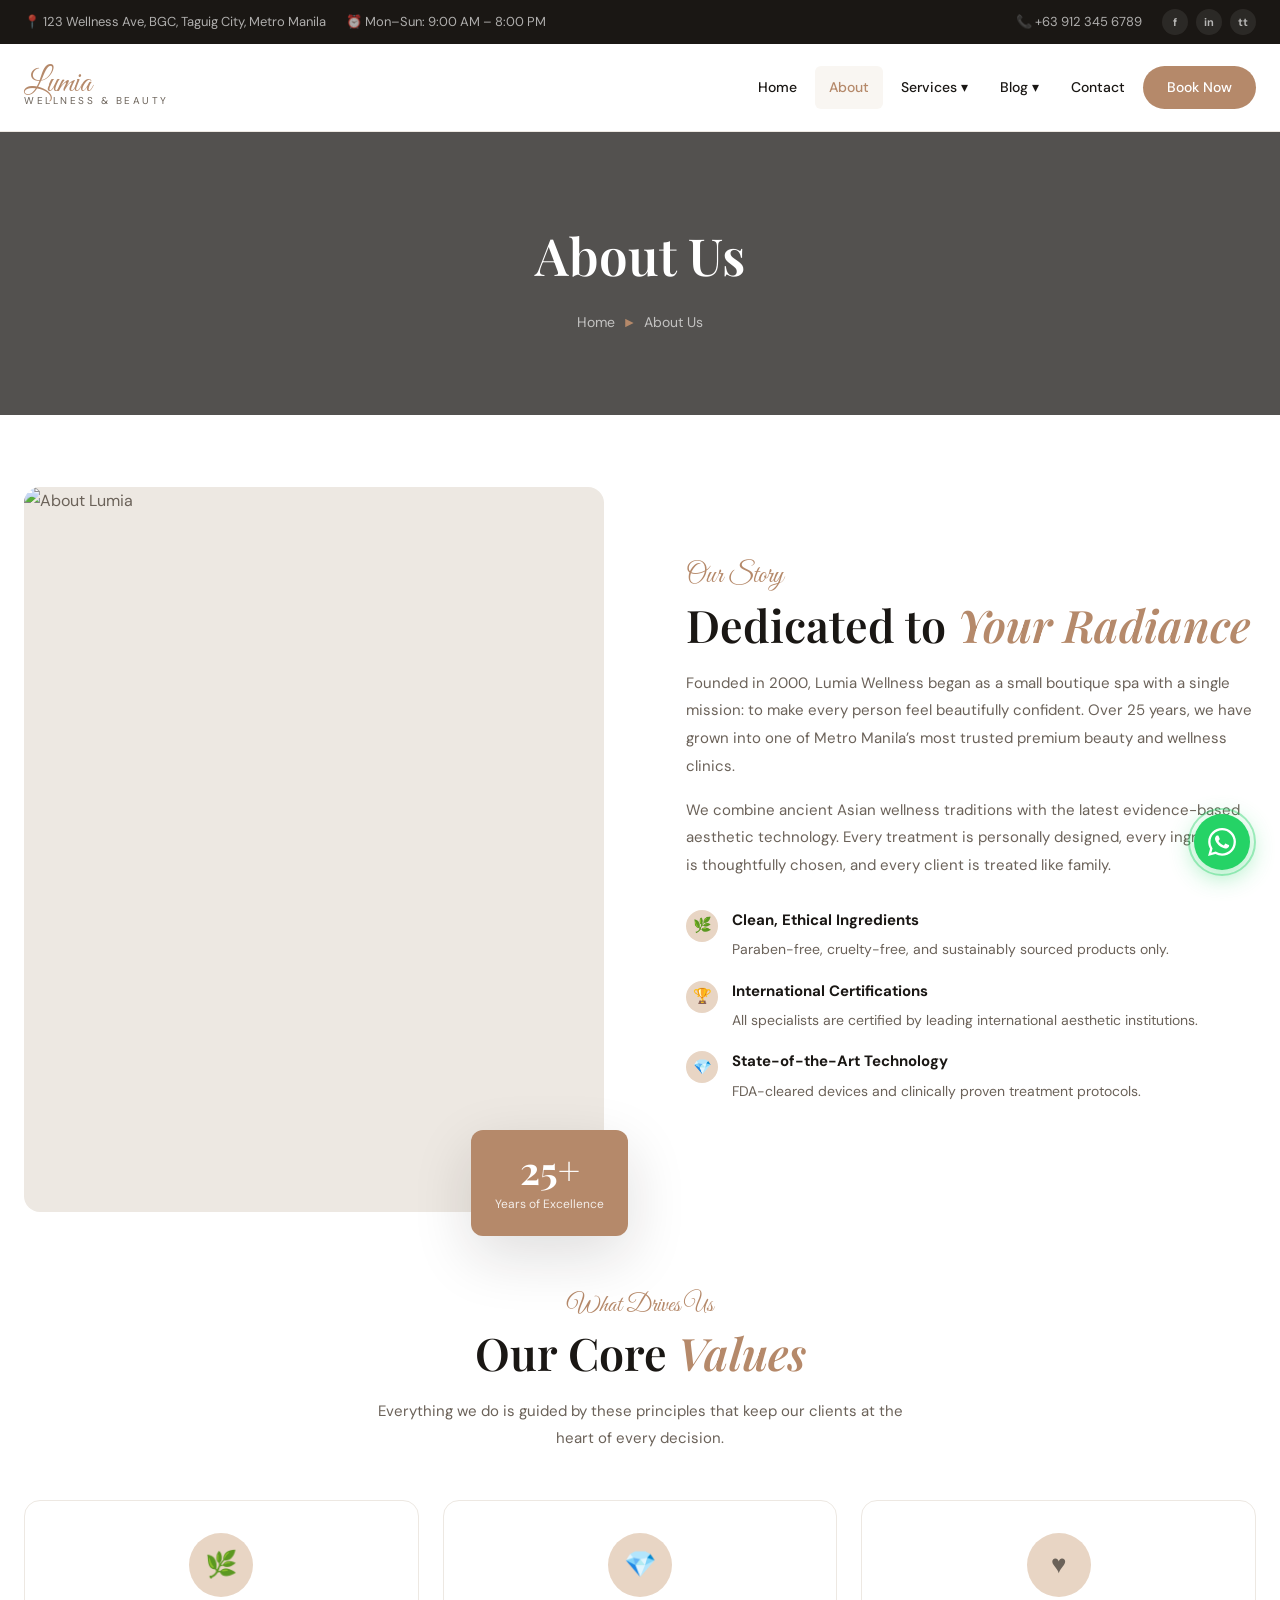
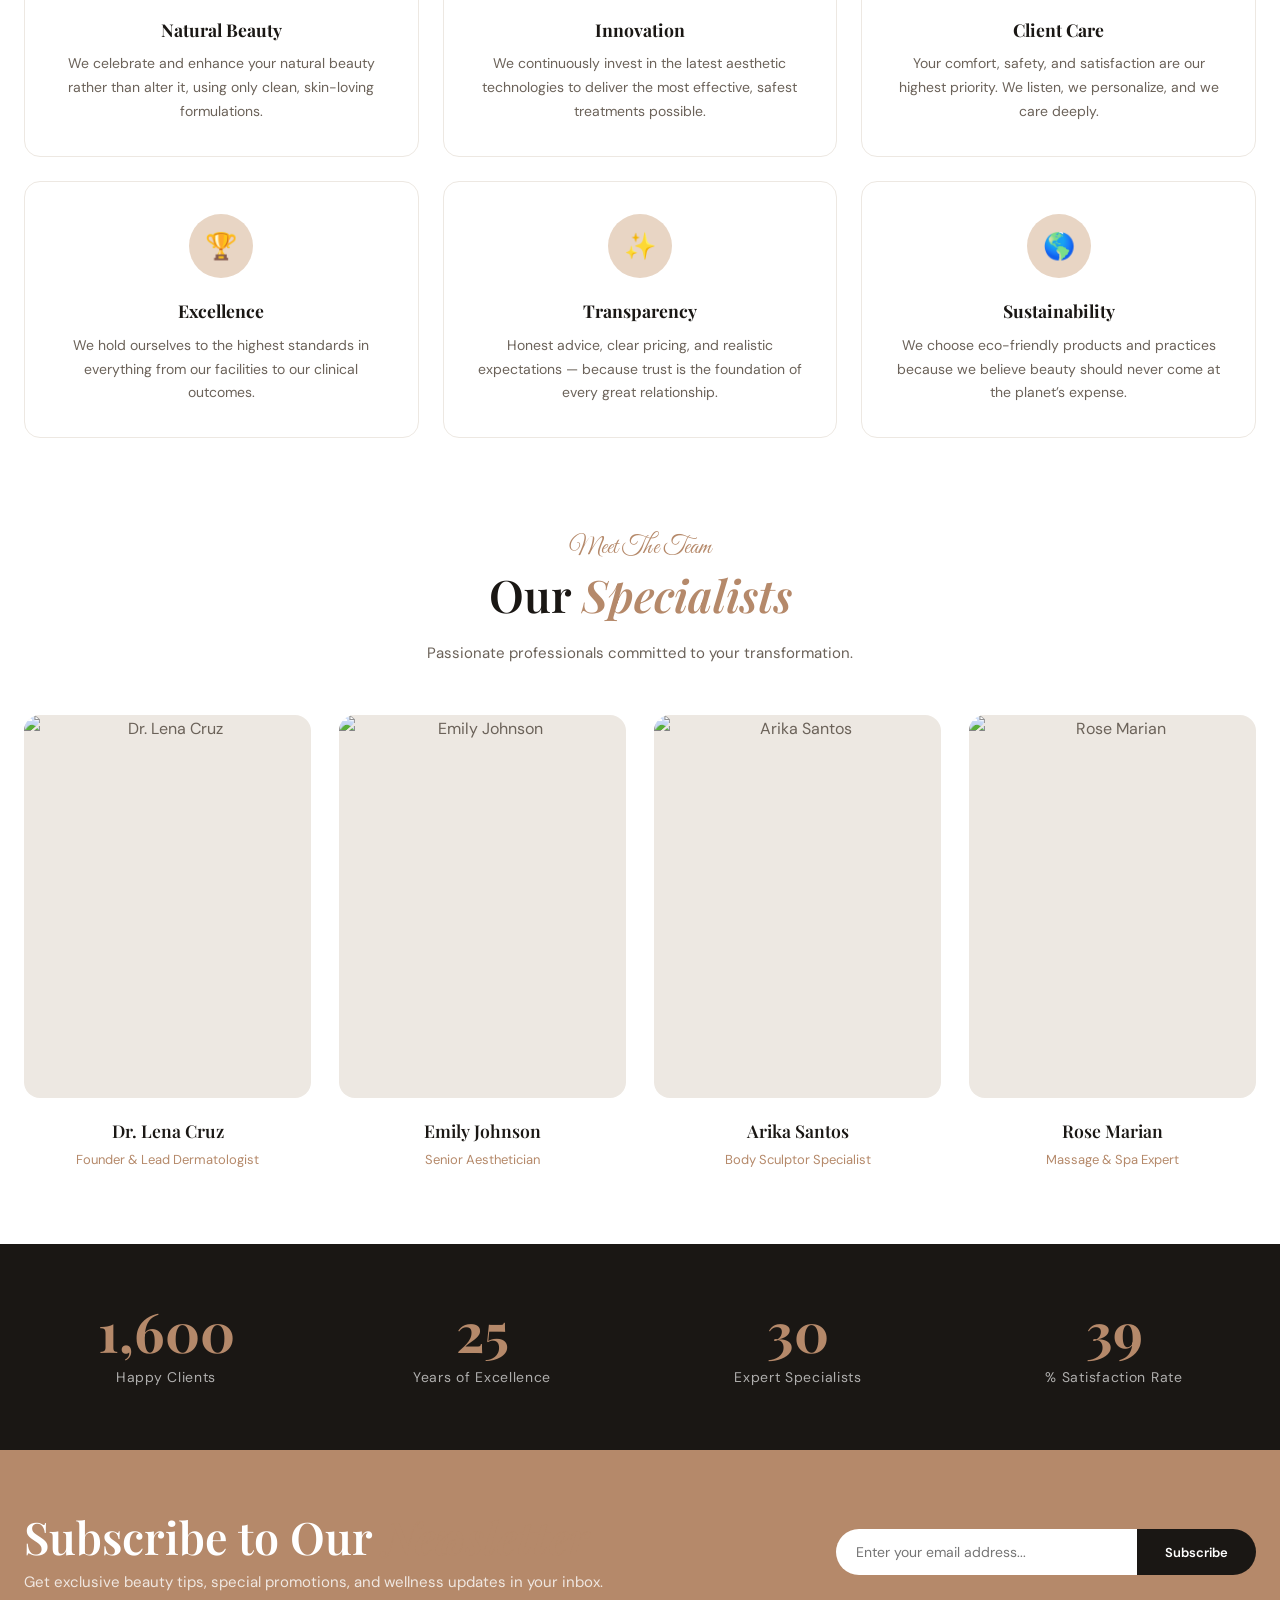
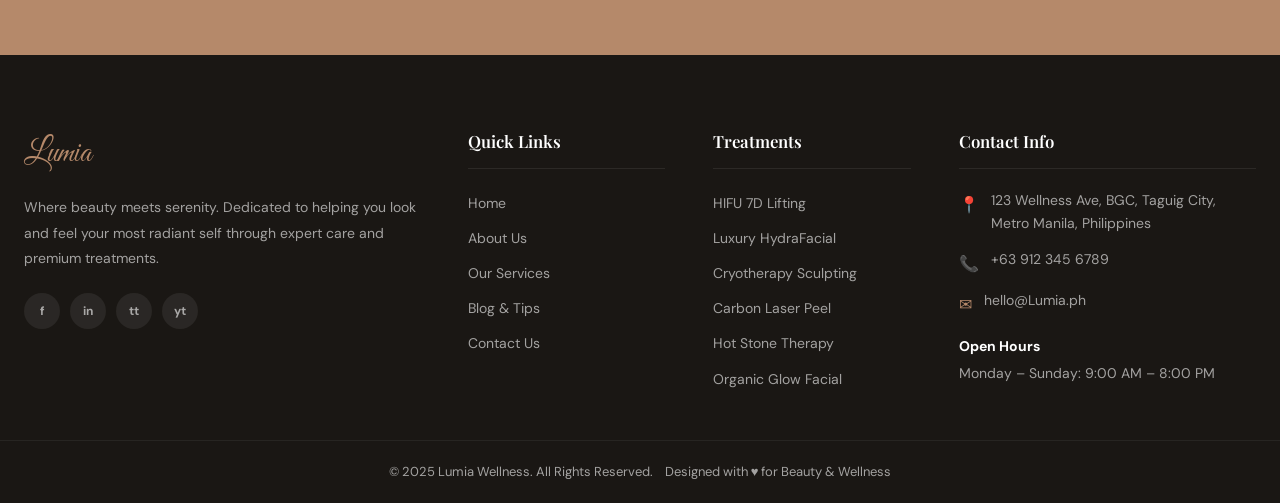
==== commit d622e658: "Updated website design" ====
--- a/about.html
+++ b/about.html
@@ -3,7 +3,7 @@
 <head>
   <meta charset="UTF-8" />
   <meta name="viewport" content="width=device-width, initial-scale=1.0" />
-  <title>About Us &mdash; Serenova Wellness</title>
+  <title>About Us &mdash; Lumia Wellness</title>
   <link rel="stylesheet" href="style.css" />
 </head>
 <body>
@@ -31,7 +31,7 @@
     <div class="container">
       <div class="nav-inner">
         <a href="index.html" class="nav-logo">
-          <span class="logo-script">Serenova</span>
+          <span class="logo-script">Lumia</span>
           <span class="logo-sub">Wellness &amp; Beauty</span>
         </a>
         <ul class="nav-menu" id="navMenu">
@@ -82,14 +82,14 @@
       <div class="about-page-grid reveal">
         <div class="about-img-wrap reveal-left">
           <div class="about-img-main">
-            <img src="https://images.unsplash.com/photo-1616394584738-fc6e612e71b9?w=700&q=85&fit=crop" alt="About Serenova" loading="lazy" />
+            <img src="https://images.unsplash.com/photo-1616394584738-fc6e612e71b9?w=700&q=85&fit=crop" alt="About Lumia" loading="lazy" />
           </div>
           <div class="about-badge"><span class="num">25+</span><span class="lbl">Years of Excellence</span></div>
         </div>
         <div class="about-text reveal-right">
           <span class="tag">Our Story</span>
           <h2 class="section-title">Dedicated to <em>Your Radiance</em></h2>
-          <p style="font-size:15px;color:var(--mid);line-height:1.85;margin-bottom:16px;">Founded in 2000, Serenova Wellness began as a small boutique spa with a single mission: to make every person feel beautifully confident. Over 25 years, we have grown into one of Metro Manila&rsquo;s most trusted premium beauty and wellness clinics.</p>
+          <p style="font-size:15px;color:var(--mid);line-height:1.85;margin-bottom:16px;">Founded in 2000, Lumia Wellness began as a small boutique spa with a single mission: to make every person feel beautifully confident. Over 25 years, we have grown into one of Metro Manila&rsquo;s most trusted premium beauty and wellness clinics.</p>
           <p style="font-size:15px;color:var(--mid);line-height:1.85;margin-bottom:28px;">We combine ancient Asian wellness traditions with the latest evidence-based aesthetic technology. Every treatment is personally designed, every ingredient is thoughtfully chosen, and every client is treated like family.</p>
           <div class="about-features">
             <div class="about-feat"><div class="feat-dot">&#127807;</div><div class="feat-text"><strong>Clean, Ethical Ingredients</strong><span>Paraben-free, cruelty-free, and sustainably sourced products only.</span></div></div>
@@ -199,7 +199,7 @@
       <div class="container">
         <div class="footer-grid">
           <div class="footer-brand">
-            <span class="logo-script">Serenova</span>
+            <span class="logo-script">Lumia</span>
             <p>Where beauty meets serenity. Dedicated to helping you look and feel your most radiant self through expert care and premium treatments.</p>
             <div class="footer-social">
               <a href="#" aria-label="Facebook">f</a>
@@ -242,7 +242,7 @@
               </div>
               <div class="footer-contact-item">
                 <span class="footer-contact-icon">&#9993;</span>
-                <a href="mailto:hello@serenova.ph">hello@serenova.ph</a>
+                <a href="mailto:hello@Lumia.ph">hello@Lumia.ph</a>
               </div>
             </div>
             <div class="footer-hours">
@@ -255,14 +255,14 @@
     </div>
     <div class="footer-bottom">
       <div class="container" style="display:flex;align-items:center;justify-content:space-between;flex-wrap:wrap;gap:12px;">
-        <span>&copy; 2025 Serenova Wellness. All Rights Reserved.</span>
+        <span>&copy; 2025 Lumia Wellness. All Rights Reserved.</span>
         <span>Designed with &#9829; for Beauty &amp; Wellness</span>
       </div>
     </div>
   </footer>
 
   <!-- WHATSAPP FLOATING BUTTON -->
-  <a href="https://wa.me/639123456789?text=Hi!%20I'd%20like%20to%20book%20a%20consultation%20at%20Serenova%20Wellness." class="wa-float" target="_blank" rel="noopener noreferrer" aria-label="Chat on WhatsApp">
+  <a href="https://wa.me/639123456789?text=Hi!%20I'd%20like%20to%20book%20a%20consultation%20at%20Lumia%20Wellness." class="wa-float" target="_blank" rel="noopener noreferrer" aria-label="Chat on WhatsApp">
     <svg viewBox="0 0 24 24" xmlns="http://www.w3.org/2000/svg">
       <path d="M17.472 14.382c-.297-.149-1.758-.867-2.03-.967-.273-.099-.471-.148-.67.15-.197.297-.767.966-.94 1.164-.173.199-.347.223-.644.075-.297-.15-1.255-.463-2.39-1.475-.883-.788-1.48-1.761-1.653-2.059-.173-.297-.018-.458.13-.606.134-.133.298-.347.446-.52.149-.174.198-.298.298-.497.099-.198.05-.371-.025-.52-.075-.149-.669-1.612-.916-2.207-.242-.579-.487-.5-.669-.51-.173-.008-.371-.01-.57-.01-.198 0-.52.074-.792.372-.272.297-1.04 1.016-1.04 2.479 0 1.462 1.065 2.875 1.213 3.074.149.198 2.096 3.2 5.077 4.487.709.306 1.262.489 1.694.625.712.227 1.36.195 1.871.118.571-.085 1.758-.719 2.006-1.413.248-.694.248-1.289.173-1.413-.074-.124-.272-.198-.57-.347m-5.421 7.403h-.004a9.87 9.87 0 01-5.031-1.378l-.361-.214-3.741.982.998-3.648-.235-.374a9.86 9.86 0 01-1.51-5.26c.001-5.45 4.436-9.884 9.888-9.884 2.64 0 5.122 1.03 6.988 2.898a9.825 9.825 0 012.893 6.994c-.003 5.45-4.437 9.884-9.885 9.884m8.413-18.297A11.815 11.815 0 0012.05 0C5.495 0 .16 5.335.157 11.892c0 2.096.547 4.142 1.588 5.945L.057 24l6.305-1.654a11.882 11.882 0 005.683 1.448h.005c6.554 0 11.89-5.335 11.893-11.893a11.821 11.821 0 00-3.48-8.413z"/>
     </svg>
--- a/style.css
+++ b/style.css
@@ -92,7 +92,11 @@
 /* ================================================================ NAVBAR */
 .navbar { position: sticky; top: 0; z-index: 999; background: #fff; border-bottom: 1px solid var(--border); height: var(--nav-h); display: flex; align-items: center; transition: box-shadow var(--transition); }
 .navbar.scrolled { box-shadow: var(--shadow-md); }
-.navbar .container { max-width: var(--container); margin:0 auto; }
+.navbar .container {
+    max-width: var(--container);
+    margin: 0 auto;
+    width: 100%;
+}
 .nav-inner { display: flex; align-items: center; justify-content: space-between; width: 100%; }
 .nav-logo { display: flex; flex-direction: column; line-height: 1; }
 .nav-logo .logo-script { font-family: var(--font-script); font-size: 2rem; color: var(--primary); }
